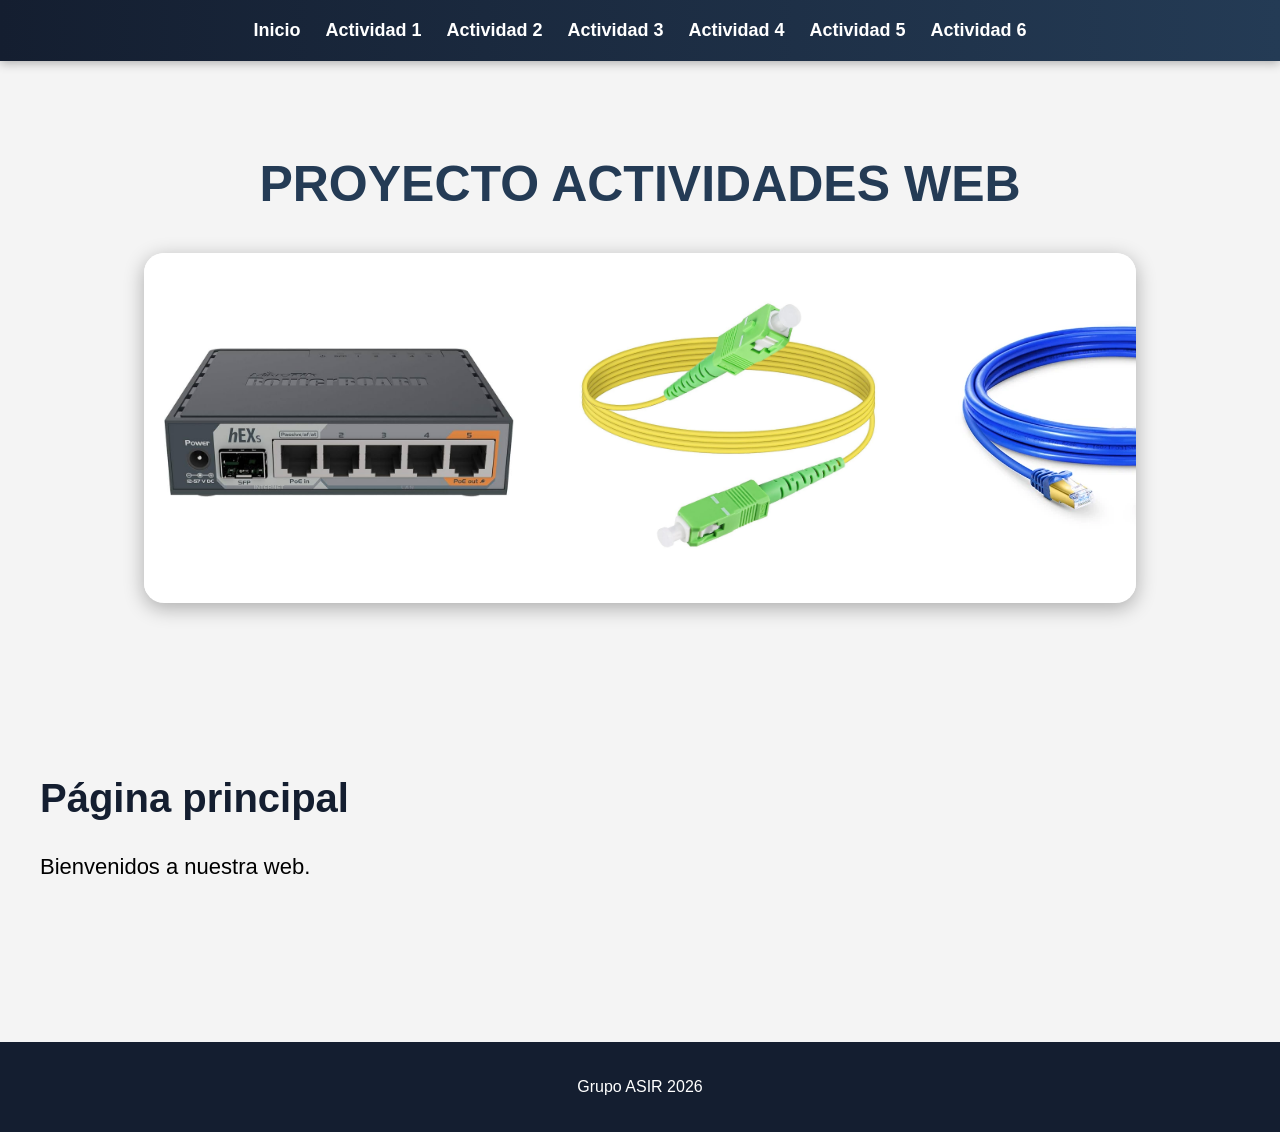
==== index.html @ a94a0f7b "Proyecto web inicial" ====
<!DOCTYPE html>
<html lang="es">

<head>
    <meta charset="UTF-8">
    <meta name="viewport" content="width=device-width, initial-scale=1.0">
    <title>Proyecto Web</title>

    <link rel="stylesheet" href="css/style.css">
</head>

<body>

    <nav>
        <a href="index.html">Inicio</a>
        <a href="actividad1.html">Actividad 1</a>
        <a href="actividad2.html">Actividad 2</a>
        <a href="actividad3.html">Actividad 3</a>
        <a href="actividad4.html">Actividad 4</a>
        <a href="actividad5.html">Actividad 5</a>
        <a href="actividad6.html">Actividad 6</a>
    </nav>

<header>

    <h1>PROYECTO ACTIVIDADES WEB</h1>

    <div class="carousel">

    <div class="carousel-track">

    <img src="img/mikrotik.jpg">
    <img src="img/fibraoptica.jpg">
    <img src="img/cat8.webp">
    <img src="img/html.png">
    <img src="img/nas.webp">
    <img src="img/ocsinventory.png">

    <!-- DUPLICADAS -->

    <img src="img/mikrotik.jpg">
    <img src="img/fibraoptica.jpg">
    <img src="img/cat8.webp">
    <img src="img/html.png">
    <img src="img/nas.webp">
    <img src="img/ocsinventory.png">


    </div>

</div>

</header>

    <main>
        <h2>Página principal</h2>
        <p>Bienvenidos a nuestra web.</p>
    </main>

    <footer>
        <p>Grupo ASIR 2026</p>
    </footer>

    <script src="js/script.js"></script>

</body>

</html>
---- css/style.css ----
body {
    margin: 0;
    font-family: Arial, sans-serif;
    background-color: #f4f4f4;
}

/* NAVBAR */

nav {
    background: linear-gradient(to right, #141e30, #243b55);
    padding: 20px;

    display: flex;
    justify-content: center;
    align-items: center;
    gap: 25px;

    box-shadow: 0 2px 10px rgba(0,0,0,0.3);
}

nav a {
    color: white;
    text-decoration: none;
    font-size: 18px;
    font-weight: bold;

    transition: all 0.3s ease;
}

/* EFECTO HOVER */

nav a:hover {
    color: #00bfff;

    transform: scale(1.2);
}

/* HEADER */

header {
    text-align: center;
    padding: 60px 20px;
}

header h1 {
    font-size: 50px;
    color: #243b55;
}

/* MAIN */

main {
    padding: 40px;
}

main h2 {
    color: #141e30;
    font-size: 40px;
}

main p {
    font-size: 22px;
}

/* FOOTER */

footer {
    background-color: #141e30;
    color: white;

    text-align: center;

    padding: 20px;

    margin-top: 100px;
}

/* RESPONSIVE */

@media (max-width: 768px) {

    nav {
        flex-direction: column;
        gap: 15px;
    }

    header h1 {
        font-size: 35px;
    }

    main h2 {
        font-size: 30px;
    }

}

/* CARRUSEL */

/* CARRUSEL */

.carousel {

    width: 80%;

    max-width: 1000px;

    height: 350px;

    margin: 40px auto;

    overflow: hidden;

    border-radius: 20px;

    box-shadow: 0 5px 20px rgba(0,0,0,0.3);

    position: relative;

    background-color: white;
}

/* PISTA */

.carousel-track {

    display: flex;

    width: calc(400px * 12);

    animation: scroll 30s linear infinite;
}

/* IMÁGENES */

.carousel-track img {

    width: 350px;

    height: 300px;

    object-fit: contain;

    padding: 20px;

    background-color: white;
}

/* ANIMACIÓN */

@keyframes scroll {

    0% {
        transform: translateX(0);
    }

    100% {
        transform: translateX(calc(-400px * 6));
    }
}

/* BOTONES */

.prev,
.next {

    position: absolute;

    top: 50%;

    transform: translateY(-50%);

    background-color: rgba(0,0,0,0.5);

    color: white;

    border: none;

    padding: 15px;

    cursor: pointer;

    font-size: 25px;

    transition: 0.3s;
}

.prev:hover,
.next:hover {
    background-color: rgba(0,0,0,0.8);

    transform: translateY(-50%) scale(1.1);
}

.prev {
    left: 10px;
}

.next {
    right: 10px;
}

/* TARJETAS */

.card {

    background-color: white;

    padding: 30px;

    margin: 30px auto;

    border-radius: 20px;

    width: 85%;

    box-shadow: 0 5px 15px rgba(0,0,0,0.1);

    transition: 0.3s;
}

.card:hover {

    transform: scale(1.02);
}

/* TITULOS */

.card h2 {

    color: #243b55;

    margin-bottom: 20px;
}

.card h3 {

    color: #141e30;

    margin-top: 25px;
}

/* TEXTO */

.card p,
.card li {

    font-size: 18px;

    line-height: 1.6;
}

/* IMAGENES */

.actividad-img {

    width: 80%;

    max-width: 700px;

    display: block;

    margin: 25px auto;

    border-radius: 15px;

    box-shadow: 0 5px 15px rgba(0,0,0,0.2);
}

/* COMANDOS */

code {

    display: block;

    background-color: #111;

    color: #00ff88;

    padding: 15px;

    margin-top: 15px;

    border-radius: 10px;

    overflow-x: auto;
}

/* LISTAS */

.card ul {

    margin-top: 20px;

    padding-left: 30px;
}

.card li {

    margin-bottom: 10px;
}

/* HOVER SUAVE TARJETAS */

.card:hover {

    transform: translateY(-5px);

    box-shadow: 0 10px 25px rgba(0,0,0,0.2);
}

/* TITULOS ACTIVIDADES */

.card h2 {

    text-align: center;

    font-size: 42px;
}

/* SUBTITULOS */

.card h3 {

    font-size: 28px;
}

/* RESPONSIVE ACTIVIDADES */

@media (max-width: 768px) {

    .card {

        width: 95%;

        padding: 20px;
    }

    .actividad-img {

        width: 100%;
    }

    .card h2 {

        font-size: 30px;
    }

}
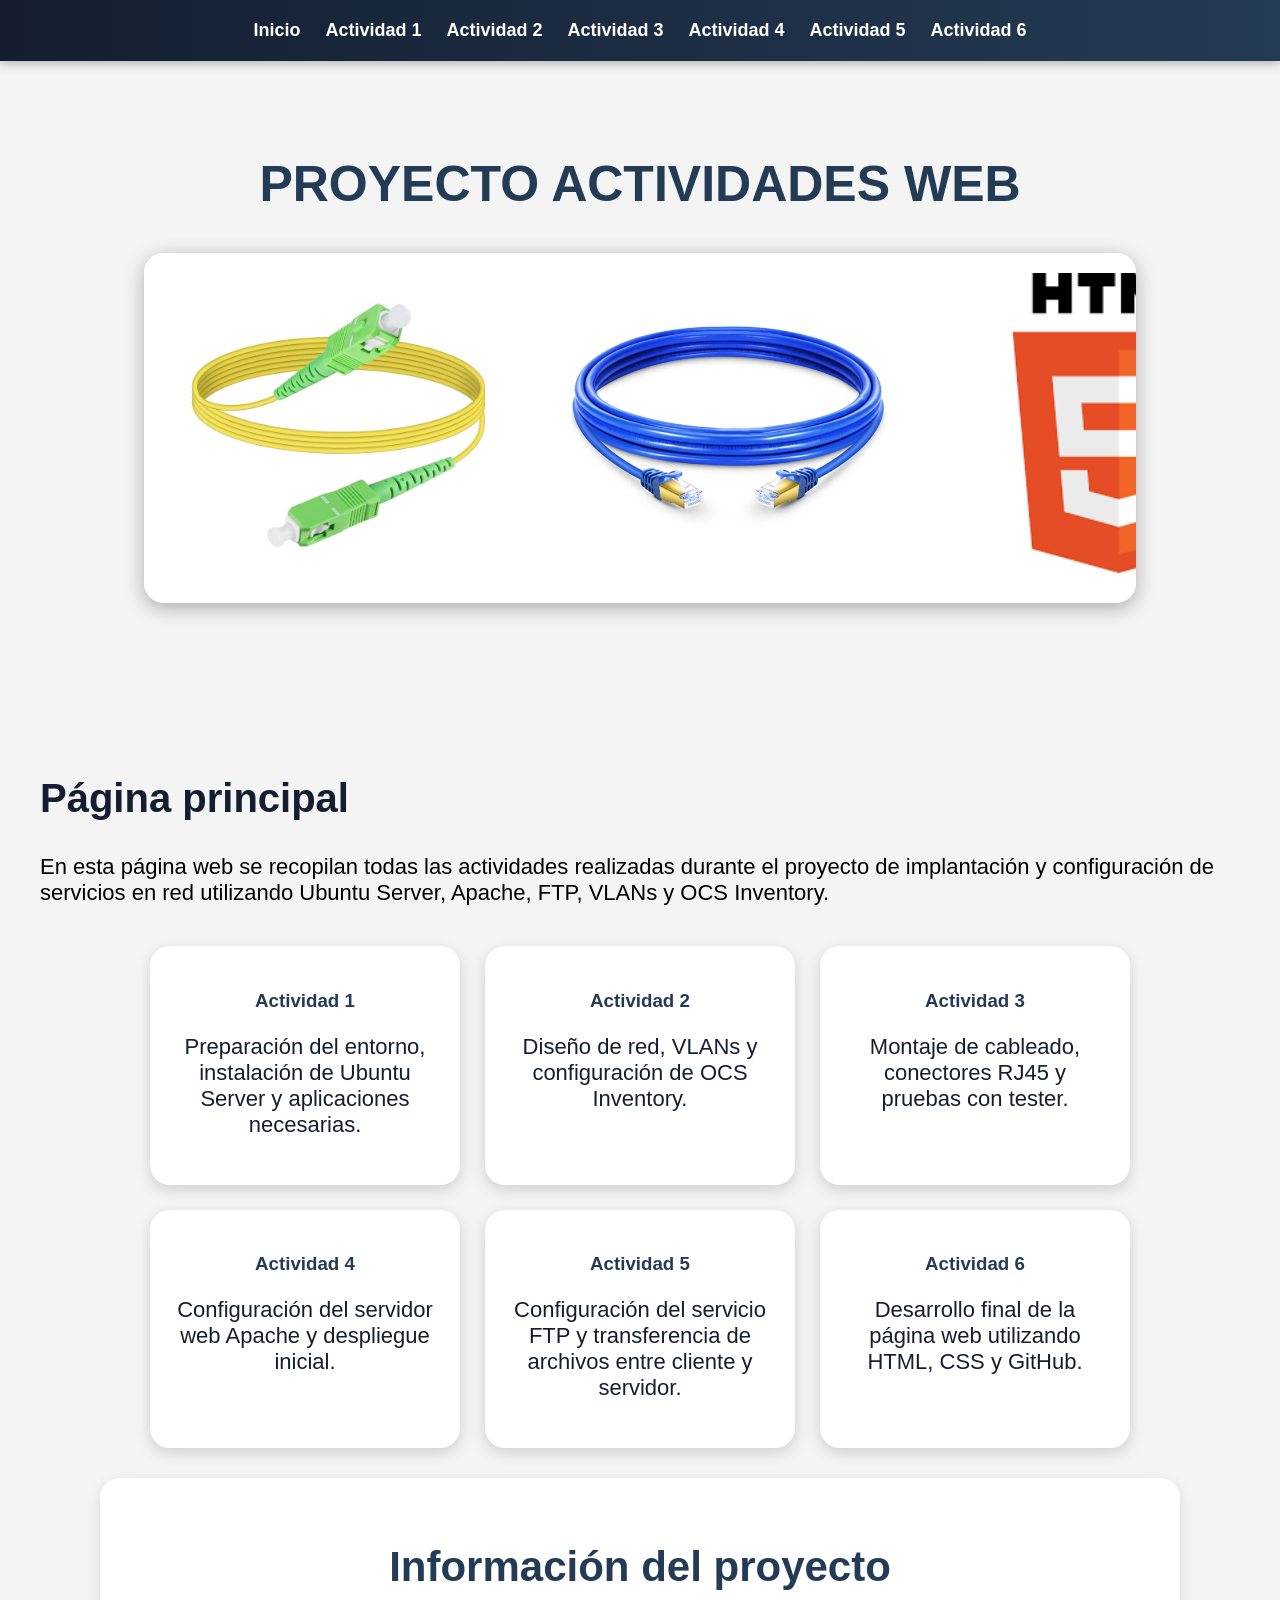
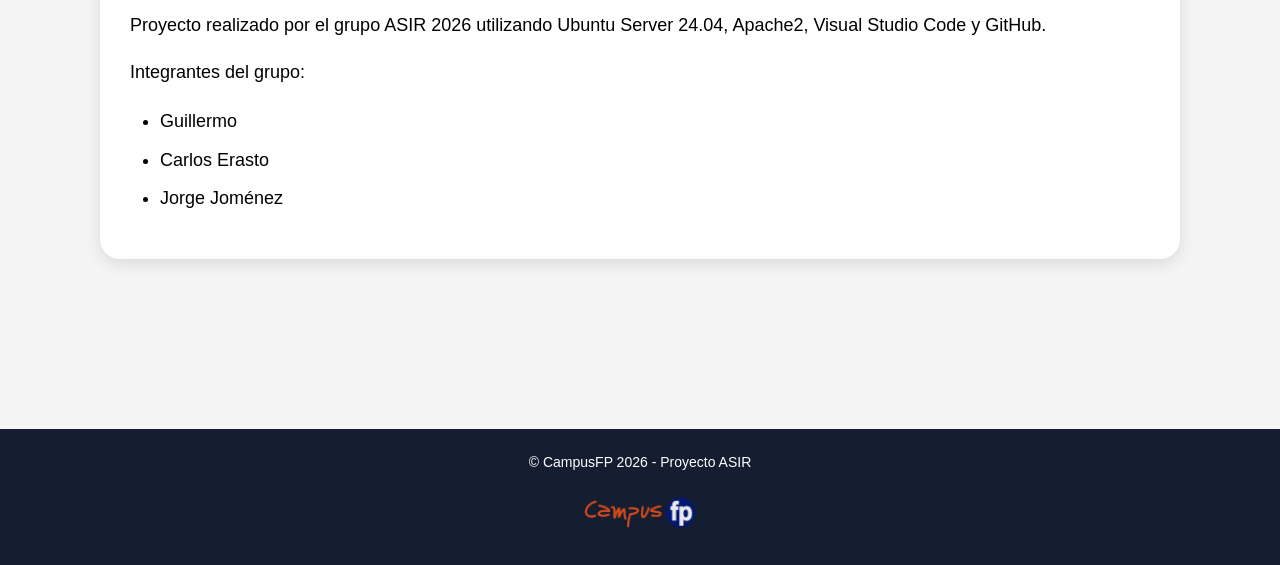
==== commit 8f49a817: "Actualizacion web actividades ASIR" ====
--- a/index.html
+++ b/index.html
@@ -2,67 +2,220 @@
 <html lang="es">
 
 <head>
+
     <meta charset="UTF-8">
+
     <meta name="viewport" content="width=device-width, initial-scale=1.0">
-    <title>Proyecto Web</title>
+
+    <title>Proyecto Actividades Web</title>
 
     <link rel="stylesheet" href="css/style.css">
+
 </head>
 
 <body>
 
+    <!-- NAVBAR -->
+
     <nav>
+
         <a href="index.html">Inicio</a>
+
         <a href="actividad1.html">Actividad 1</a>
+
         <a href="actividad2.html">Actividad 2</a>
+
         <a href="actividad3.html">Actividad 3</a>
+
         <a href="actividad4.html">Actividad 4</a>
+
         <a href="actividad5.html">Actividad 5</a>
+
         <a href="actividad6.html">Actividad 6</a>
+
     </nav>
 
-<header>
-
-    <h1>PROYECTO ACTIVIDADES WEB</h1>
-
-    <div class="carousel">
-
-    <div class="carousel-track">
-
-    <img src="img/mikrotik.jpg">
-    <img src="img/fibraoptica.jpg">
-    <img src="img/cat8.webp">
-    <img src="img/html.png">
-    <img src="img/nas.webp">
-    <img src="img/ocsinventory.png">
-
-    <!-- DUPLICADAS -->
-
-    <img src="img/mikrotik.jpg">
-    <img src="img/fibraoptica.jpg">
-    <img src="img/cat8.webp">
-    <img src="img/html.png">
-    <img src="img/nas.webp">
-    <img src="img/ocsinventory.png">
-
-
-    </div>
-
-</div>
-
-</header>
+    <!-- HEADER -->
+
+    <header>
+
+        <h1>PROYECTO ACTIVIDADES WEB</h1>
+
+        <!-- CARRUSEL -->
+
+        <div class="carousel">
+
+            <div class="carousel-track">
+
+                <!-- IMÁGENES -->
+
+                <img src="img/fibraoptica.jpg">
+
+                <img src="img/cat8.webp">
+
+                <img src="img/html.png">
+
+                <img src="img/nas.webp">
+
+                <img src="img/ocsinventory.png">
+
+                <img src="img/mikrotik.jpg">
+
+                <!-- DUPLICADAS PARA BUCLE -->
+
+                <img src="img/fibraoptica.jpg">
+
+                <img src="img/cat8.webp">
+
+                <img src="img/html.png">
+
+                <img src="img/nas.webp">
+
+                <img src="img/ocsinventory.png">
+
+                <img src="img/mikrotik.jpg">
+
+            </div>
+
+        </div>
+
+    </header>
+
+    <!-- CONTENIDO PRINCIPAL -->
 
     <main>
+
         <h2>Página principal</h2>
-        <p>Bienvenidos a nuestra web.</p>
+
+        <p>
+            En esta página web se recopilan todas las actividades
+            realizadas durante el proyecto de implantación y configuración
+            de servicios en red utilizando Ubuntu Server, Apache,
+            FTP, VLANs y OCS Inventory.
+        </p>
+
+        <!-- TARJETAS -->
+
+        <div class="cards-container">
+
+            <a href="actividad1.html" class="home-card">
+
+                <h3>Actividad 1</h3>
+
+                <p>
+                    Preparación del entorno,
+                    instalación de Ubuntu Server
+                    y aplicaciones necesarias.
+                </p>
+
+            </a>
+
+            <a href="actividad2.html" class="home-card">
+
+                <h3>Actividad 2</h3>
+
+                <p>
+                    Diseño de red,
+                    VLANs y configuración
+                    de OCS Inventory.
+                </p>
+
+            </a>
+
+            <a href="actividad3.html" class="home-card">
+
+                <h3>Actividad 3</h3>
+
+                <p>
+                    Montaje de cableado,
+                    conectores RJ45
+                    y pruebas con tester.
+                </p>
+
+            </a>
+
+            <a href="actividad4.html" class="home-card">
+
+                <h3>Actividad 4</h3>
+
+                <p>
+                    Configuración del
+                    servidor web Apache
+                    y despliegue inicial.
+                </p>
+
+            </a>
+
+            <a href="actividad5.html" class="home-card">
+
+                <h3>Actividad 5</h3>
+
+                <p>
+                    Configuración del servicio FTP
+                    y transferencia de archivos
+                    entre cliente y servidor.
+                </p>
+
+            </a>
+
+            <a href="actividad6.html" class="home-card">
+
+                <h3>Actividad 6</h3>
+
+                <p>
+                    Desarrollo final
+                    de la página web
+                    utilizando HTML, CSS y GitHub.
+                </p>
+
+            </a>
+
+        </div>
+
+        <!-- INFORMACIÓN DEL GRUPO -->
+
+        <div class="card">
+
+            <h2>Información del proyecto</h2>
+
+            <p>
+                Proyecto realizado por el grupo ASIR 2026
+                utilizando Ubuntu Server 24.04,
+                Apache2, Visual Studio Code y GitHub.
+            </p>
+
+            <p>
+                Integrantes del grupo:
+            </p>
+
+            <ul>
+
+                <li>Guillermo</li>
+
+                <li>Carlos Erasto</li>
+
+                <li>Jorge Joménez</li>
+
+            </ul>
+
+        </div>
+
     </main>
 
+    <!-- FOOTER -->
+
     <footer>
-        <p>Grupo ASIR 2026</p>
+
+        <div class="footer-content">
+
+            <p>© CampusFP 2026 - Proyecto ASIR</p>
+
+            <img src="img/campusfp.png">
+
+        </div>
+
     </footer>
 
-    <script src="js/script.js"></script>
-
 </body>
 
 </html>
--- a/css/style.css
+++ b/css/style.css
@@ -253,96 +253,249 @@
 
 .actividad-img {
 
+    width: 55%;
+
+    max-width: 500px;
+
+    display: block;
+
+    margin: 25px auto;
+
+    border-radius: 15px;
+
+    box-shadow: 0 5px 15px rgba(0,0,0,0.2);
+
+    transition: 0.3s;
+}
+
+/* COMANDOS */
+
+code {
+
+    display: block;
+
+    background-color: #111;
+
+    color: #00ff88;
+
+    padding: 15px;
+
+    margin-top: 15px;
+
+    border-radius: 10px;
+
+    overflow-x: auto;
+}
+
+/* LISTAS */
+
+.card ul {
+
+    margin-top: 20px;
+
+    padding-left: 30px;
+}
+
+.card li {
+
+    margin-bottom: 10px;
+}
+
+/* HOVER SUAVE TARJETAS */
+
+.card:hover {
+
+    transform: translateY(-5px);
+
+    box-shadow: 0 10px 25px rgba(0,0,0,0.2);
+}
+
+/* TITULOS ACTIVIDADES */
+
+.card h2 {
+
+    text-align: center;
+
+    font-size: 42px;
+}
+
+/* SUBTITULOS */
+
+.card h3 {
+
+    font-size: 28px;
+}
+
+/* RESPONSIVE ACTIVIDADES */
+
+@media (max-width: 768px) {
+
+    .card {
+
+        width: 95%;
+
+        padding: 20px;
+    }
+
+    .actividad-img {
+
+        width: 100%;
+    }
+
+    .card h2 {
+
+        font-size: 30px;
+    }
+
+}
+
+/* VIDEOS */
+
+video {
     width: 80%;
-
     max-width: 700px;
-
     display: block;
-
     margin: 25px auto;
-
     border-radius: 15px;
-
     box-shadow: 0 5px 15px rgba(0,0,0,0.2);
 }
 
-/* COMANDOS */
-
-code {
+/* GRID TARJETAS INDEX */
+
+.cards-container {
+
+    display: flex;
+
+    justify-content: center;
+
+    flex-wrap: wrap;
+
+    gap: 25px;
+
+    margin-top: 40px;
+}
+
+/* TARJETAS CLICKABLES */
+
+.home-card {
+
+    background-color: white;
+
+    width: 260px;
+
+    padding: 25px;
+
+    border-radius: 20px;
+
+    text-align: center;
+
+    text-decoration: none;
+
+    color: #141e30;
+
+    box-shadow: 0 5px 15px rgba(0,0,0,0.15);
+
+    transition: 0.3s;
+}
+
+.home-card:hover {
+
+    transform: translateY(-10px) scale(1.03);
+
+    box-shadow: 0 10px 25px rgba(0,0,0,0.25);
+}
+
+.home-card h3 {
+
+    margin-bottom: 15px;
+
+    color: #243b55;
+}
+
+.actividad-img:hover {
+
+    transform: scale(1.03);
+}
+
+/* FOOTER */
+
+footer {
+
+    background-color: #141e30;
+
+    color: white;
+
+    text-align: center;
+
+    padding: 25px;
+
+    margin-top: 100px;
+}
+
+/* CONTENIDO FOOTER */
+
+.footer-content {
+
+    display: flex;
+
+    flex-direction: column;
+
+    align-items: center;
+
+    justify-content: center;
+
+    gap: 15px;
+}
+
+/* TEXTO FOOTER */
+
+.footer-content p {
+
+    margin: 0;
+
+    font-size: 14px;
+}
+
+/* LOGO CAMPUS FP */
+
+.footer-content img {
+
+    width: 180px;
+
+    max-width: 80%;
+
+    height: auto;
+
+    object-fit: contain;
+}
+
+.footer-content img {
+
+    width: 140px;
+
+    opacity: 0.9;
+
+    transition: 0.3s;
+}
+
+.footer-content img:hover {
+
+    transform: scale(1.05);
+
+    opacity: 1;
+}
+
+.video-tester {
+
+    width: 70%;
+
+    max-width: 700px;
 
     display: block;
 
-    background-color: #111;
-
-    color: #00ff88;
-
-    padding: 15px;
-
-    margin-top: 15px;
-
-    border-radius: 10px;
-
-    overflow-x: auto;
-}
-
-/* LISTAS */
-
-.card ul {
-
-    margin-top: 20px;
-
-    padding-left: 30px;
-}
-
-.card li {
-
-    margin-bottom: 10px;
-}
-
-/* HOVER SUAVE TARJETAS */
-
-.card:hover {
-
-    transform: translateY(-5px);
-
-    box-shadow: 0 10px 25px rgba(0,0,0,0.2);
-}
-
-/* TITULOS ACTIVIDADES */
-
-.card h2 {
-
-    text-align: center;
-
-    font-size: 42px;
-}
-
-/* SUBTITULOS */
-
-.card h3 {
-
-    font-size: 28px;
-}
-
-/* RESPONSIVE ACTIVIDADES */
-
-@media (max-width: 768px) {
-
-    .card {
-
-        width: 95%;
-
-        padding: 20px;
-    }
-
-    .actividad-img {
-
-        width: 100%;
-    }
-
-    .card h2 {
-
-        font-size: 30px;
-    }
-
+    margin: 30px auto;
+
+    border-radius: 15px;
+
+    box-shadow: 0 5px 15px rgba(0,0,0,0.3);
 }
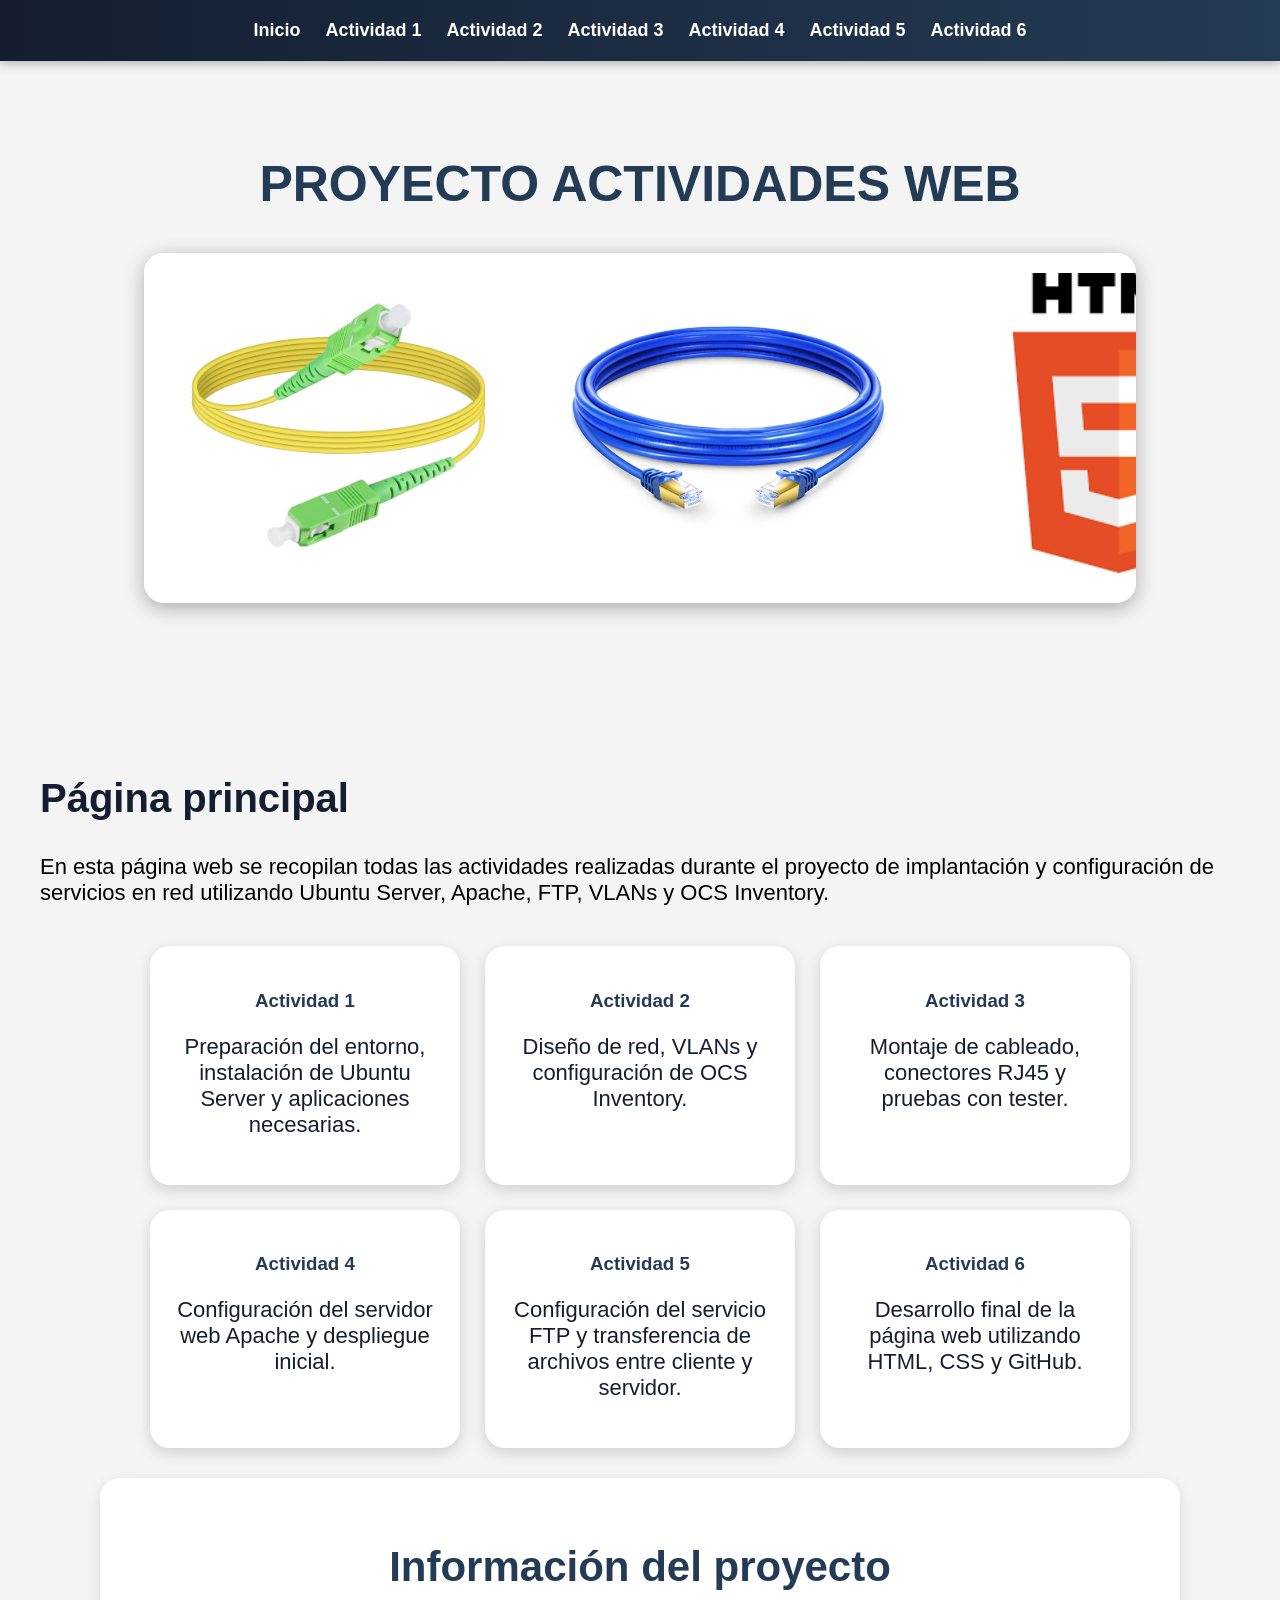
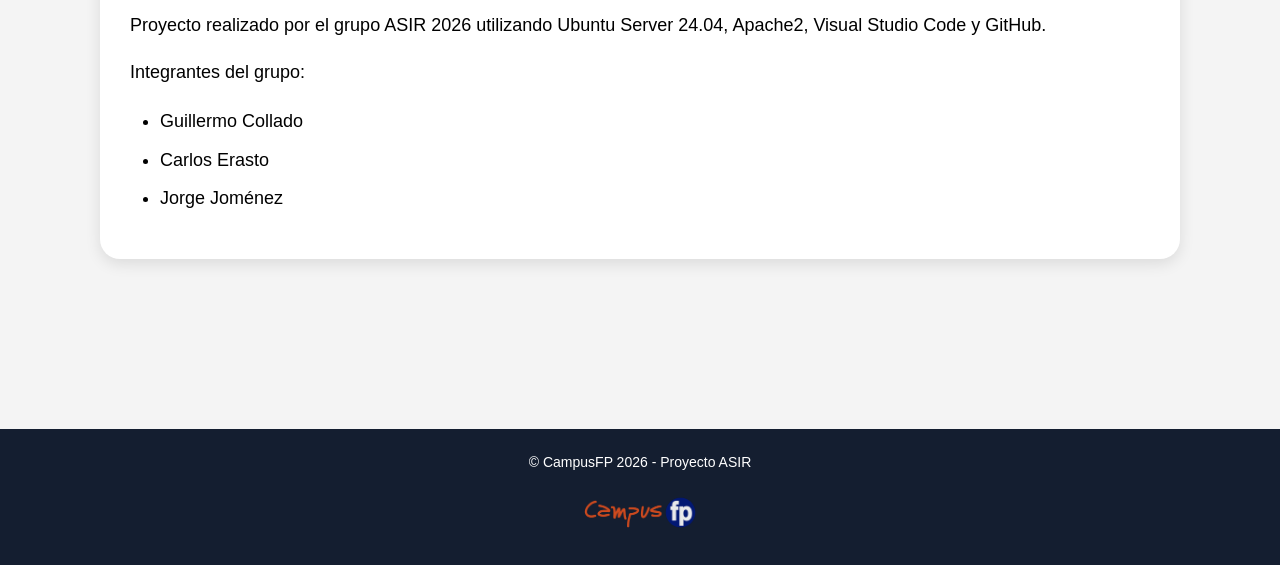
==== commit 9fdbdf1c: "Proyecto web finalizado" ====
--- a/index.html
+++ b/index.html
@@ -190,7 +190,7 @@
 
             <ul>
 
-                <li>Guillermo</li>
+                <li>Guillermo Collado</li>
 
                 <li>Carlos Erasto</li>
 
--- a/css/style.css
+++ b/css/style.css
@@ -498,4 +498,46 @@
     border-radius: 15px;
 
     box-shadow: 0 5px 15px rgba(0,0,0,0.3);
+}
+
+/* BOTÓN VOLVER ARRIBA */
+
+#btnTop {
+
+    display: none;
+
+    position: fixed;
+
+    bottom: 30px;
+
+    right: 30px;
+
+    z-index: 99;
+
+    border: none;
+
+    outline: none;
+
+    background-color: #243b55;
+
+    color: white;
+
+    cursor: pointer;
+
+    padding: 15px 18px;
+
+    border-radius: 50%;
+
+    font-size: 22px;
+
+    box-shadow: 0 5px 15px rgba(0,0,0,0.3);
+
+    transition: 0.3s;
+}
+
+#btnTop:hover {
+
+    background-color: #00bfff;
+
+    transform: scale(1.1);
 }
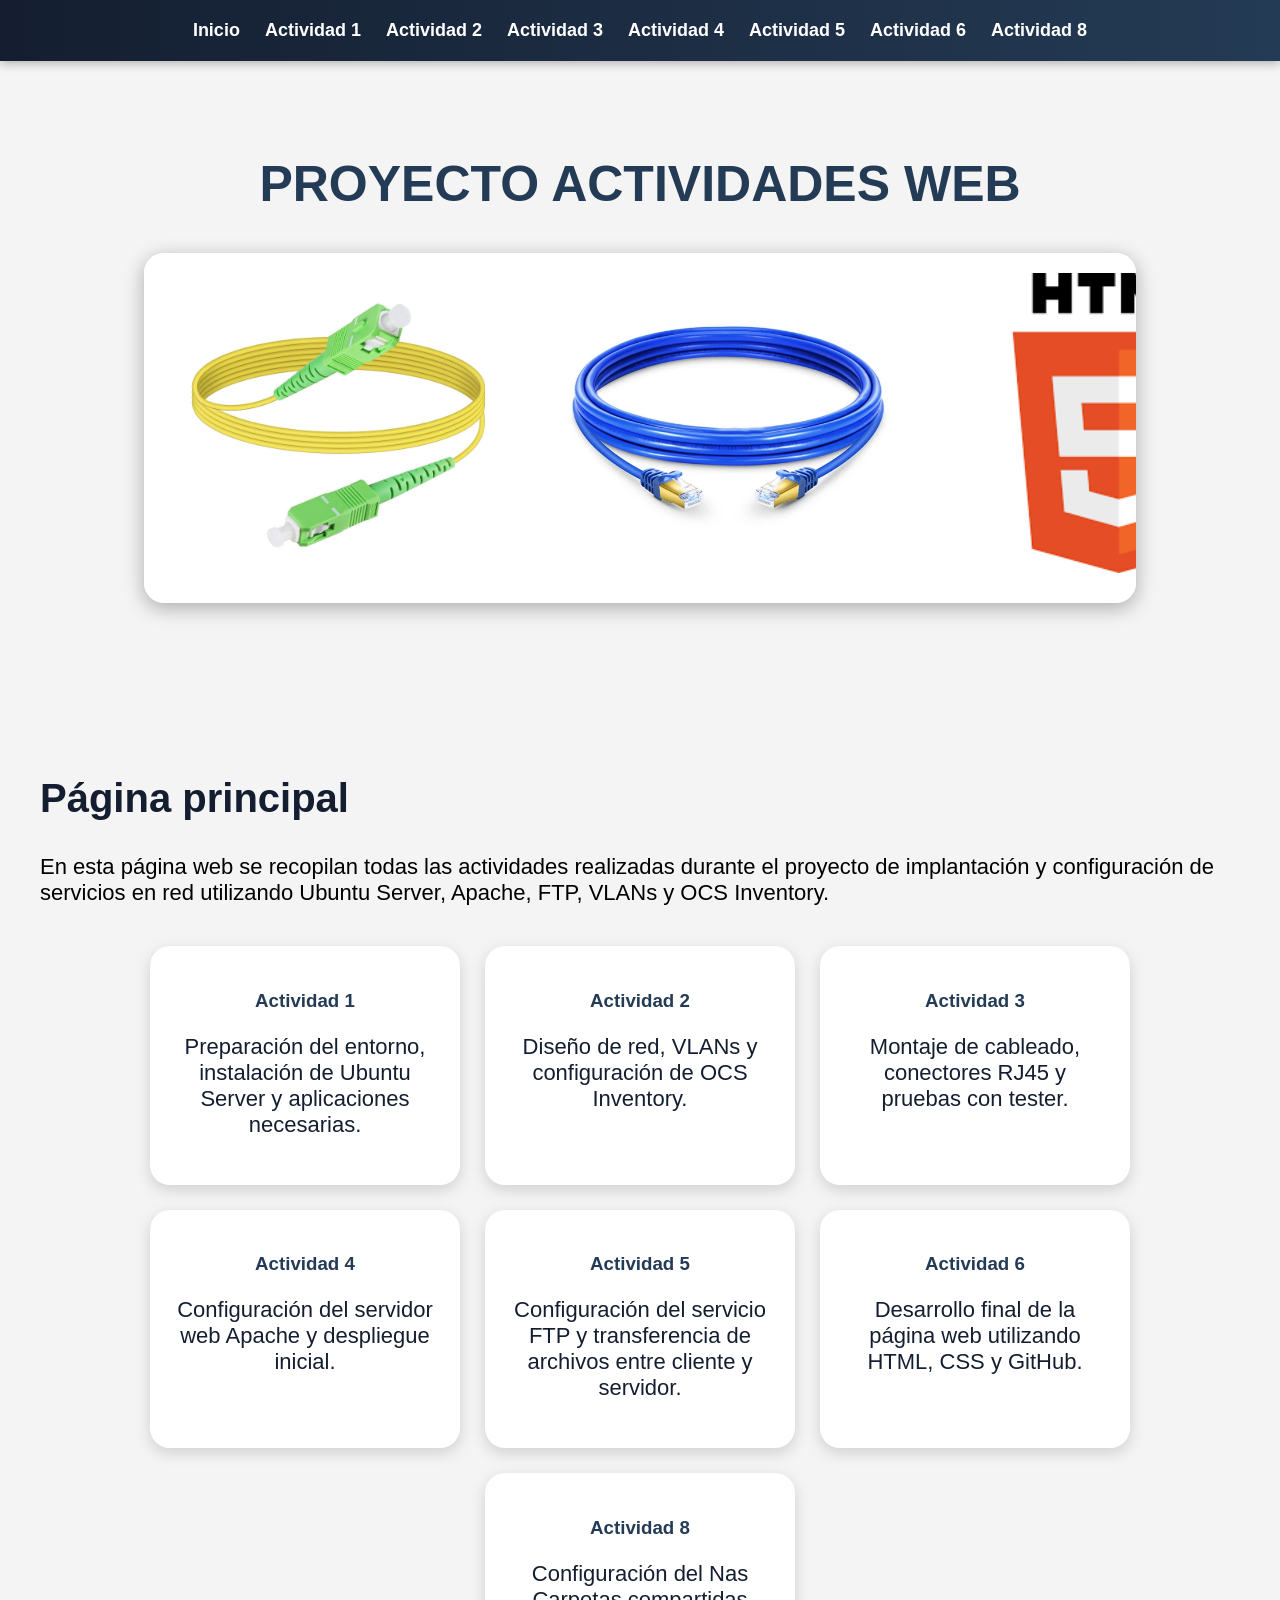
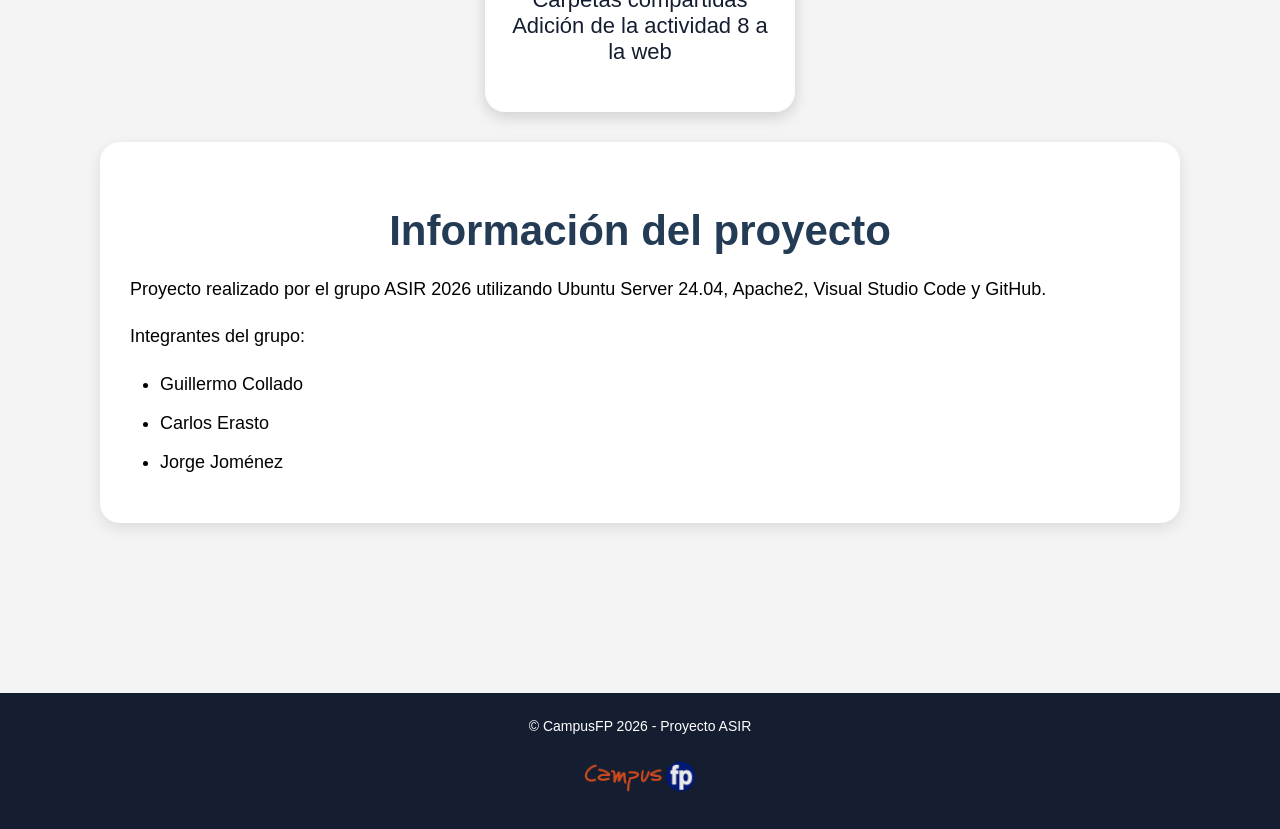
==== commit 4af5b912: "Añadida actividad 8 NAS" ====
--- a/index.html
+++ b/index.html
@@ -32,6 +32,8 @@
         <a href="actividad5.html">Actividad 5</a>
 
         <a href="actividad6.html">Actividad 6</a>
+
+        <a href="actividad8.html">Actividad 8</a>
 
     </nav>
 
@@ -170,6 +172,18 @@
 
             </a>
 
+            <a href="actividad8.html" class="home-card">
+
+                <h3>Actividad 8</h3>
+
+                <p>
+                    Configuración del Nas
+                    Carpetas compartidas
+                    Adición de la actividad 8 a la web
+                </p>
+
+            </a>
+
         </div>
 
         <!-- INFORMACIÓN DEL GRUPO -->
